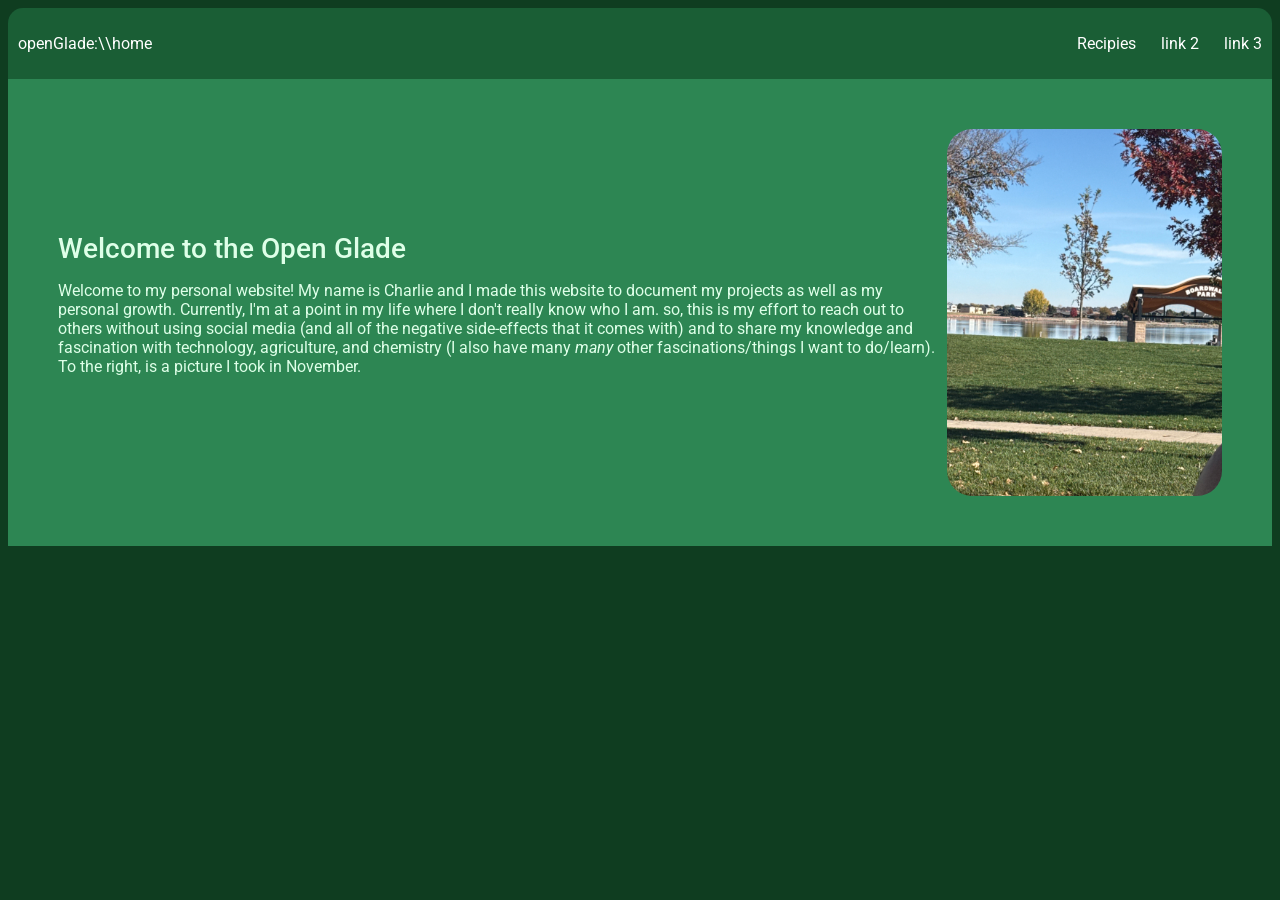
==== index.html @ ca5a887c "Update header title for consistency with branding" ====
<!DOCTYPE html>
<html lang="en">
<head>
    <link rel="stylesheet" href="stylesheets/home.css">
    <meta charset="UTF-8">
    <meta name="viewport" content="width=device-width, initial-scale=1.0">
    <title>Welcome!!</title>
</head>
<body>
    <div class="header">
        <div class="title">openGlade:\\home</div>

            <ul class="links">
                <l1><a href="recipies/recipies-toc.html">Recipies</a></l1>
                <l1><a href="#">link 2</a></l1>
                <l1><a href="#">link 3</a></l1>
            </ul>
        </div>

    <div class="title-bar">
        <div class="text">
            <div class="title">Welcome to the Open Glade</div>
            <P>Welcome to my personal website! My name is Charlie and I made this website to document my projects as well as my personal growth. Currently, I'm at a point in my life where I don't really know who I am. so, this is my effort to reach out to others without using social media (and all of the negative side-effects that it comes with) and to share my knowledge and fascination with technology, agriculture, and chemistry (I also have many <em>many</em> other fascinations/things I want to do/learn). To the right, is a picture I took in November.</P>
        </div>
            <img style="width: 275px;" src="images/home-images/outdoorpic1.jpg"
    </div>
</body>
</html>
---- stylesheets/home.css ----
@import url('https://fonts.googleapis.com/css2?family=Roboto:ital,wght@0,100..900;1,100..900&display=swap');

body {
    font-family: 'roboto', sans-serif;
    background-color: #0F3D20;
    color: white;
}
.header {
    padding: 10px;
    border-style: solid;
    border-top-left-radius: 15px;
    border-top-right-radius: 15px;
    border-width: 0px;
    background-color: #1A5E35;
    display: flex;
    flex-direction: row;
    justify-content: space-between;
    align-items: center;
}

.links {
    display: flex;
    gap: 25px;
}

.links a {
    color: white;
    text-decoration: none;
}
.links li {
    list-style: none;
}

.title-bar {
    background-color: #2D8653;
    display: flex;
    align-items: center;
    padding: 50px;
}
.title-bar img {
    border-style: none;
    border-radius: 25px;
}

.text {
    padding-right: 10px;
    color: rgb(222, 255, 232);
}

.title-bar .title {
    font-size: 28px;
    font-weight: 500;
}
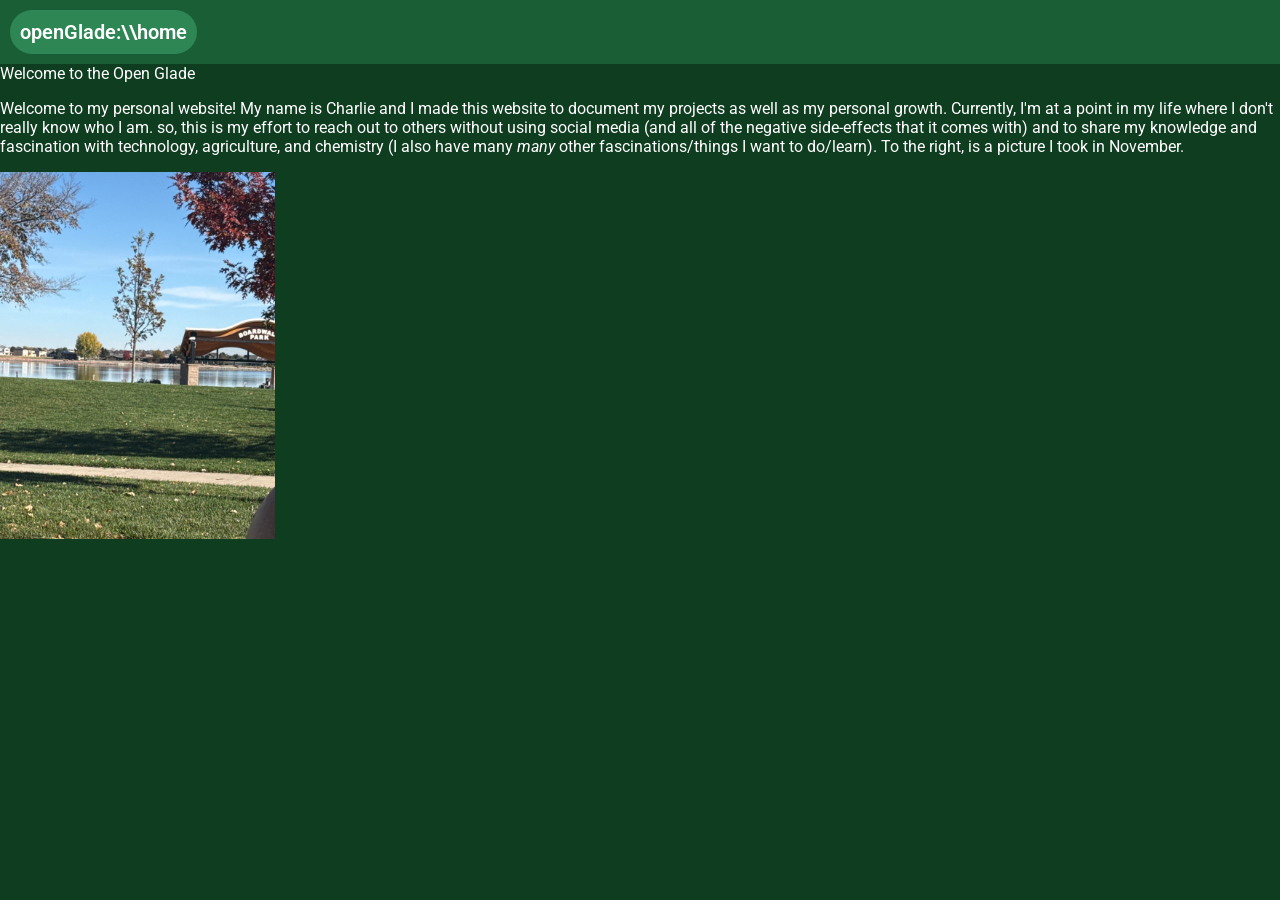
==== commit 7f506dc3: "Refactor index.html and home.css for improved structure and styling consistency" ====
--- a/index.html
+++ b/index.html
@@ -7,22 +7,16 @@
     <title>Welcome!!</title>
 </head>
 <body>
-    <div class="header">
-        <div class="title">openGlade:\\home</div>
-
-            <ul class="links">
-                <l1><a href="recipies/recipies-toc.html">Recipies</a></l1>
-                <l1><a href="#">link 2</a></l1>
-                <l1><a href="#">link 3</a></l1>
-            </ul>
-        </div>
-
+    <div id="header">
+        <div id="title">openGlade:\\home</div>
+  
+    </div>
     <div class="title-bar">
         <div class="text">
             <div class="title">Welcome to the Open Glade</div>
             <P>Welcome to my personal website! My name is Charlie and I made this website to document my projects as well as my personal growth. Currently, I'm at a point in my life where I don't really know who I am. so, this is my effort to reach out to others without using social media (and all of the negative side-effects that it comes with) and to share my knowledge and fascination with technology, agriculture, and chemistry (I also have many <em>many</em> other fascinations/things I want to do/learn). To the right, is a picture I took in November.</P>
         </div>
-            <img style="width: 275px;" src="images/home-images/outdoorpic1.jpg"
+            <img style="width: 275px;" src="images/home-images/outdoorpic1.jpg">
     </div>
 </body>
 </html>
--- a/stylesheets/home.css
+++ b/stylesheets/home.css
@@ -1,53 +1,26 @@
 @import url('https://fonts.googleapis.com/css2?family=Roboto:ital,wght@0,100..900;1,100..900&display=swap');
-
+/** body styles **/
 body {
+    margin: 0px;
     font-family: 'roboto', sans-serif;
     background-color: #0F3D20;
     color: white;
 }
-.header {
+
+#header {
+    background-color: #1A5E35;
     padding: 10px;
-    border-style: solid;
-    border-top-left-radius: 15px;
-    border-top-right-radius: 15px;
-    border-width: 0px;
-    background-color: #1A5E35;
+
     display: flex;
     flex-direction: row;
     justify-content: space-between;
     align-items: center;
 }
 
-.links {
-    display: flex;
-    gap: 25px;
+#header #title {
+    background-color: #2D8653;
+    padding: 10px;
+    border-radius: 25px;
+    font-size: 20px;
+    font-weight: 600;
 }
-
-.links a {
-    color: white;
-    text-decoration: none;
-}
-.links li {
-    list-style: none;
-}
-
-.title-bar {
-    background-color: #2D8653;
-    display: flex;
-    align-items: center;
-    padding: 50px;
-}
-.title-bar img {
-    border-style: none;
-    border-radius: 25px;
-}
-
-.text {
-    padding-right: 10px;
-    color: rgb(222, 255, 232);
-}
-
-.title-bar .title {
-    font-size: 28px;
-    font-weight: 500;
-}
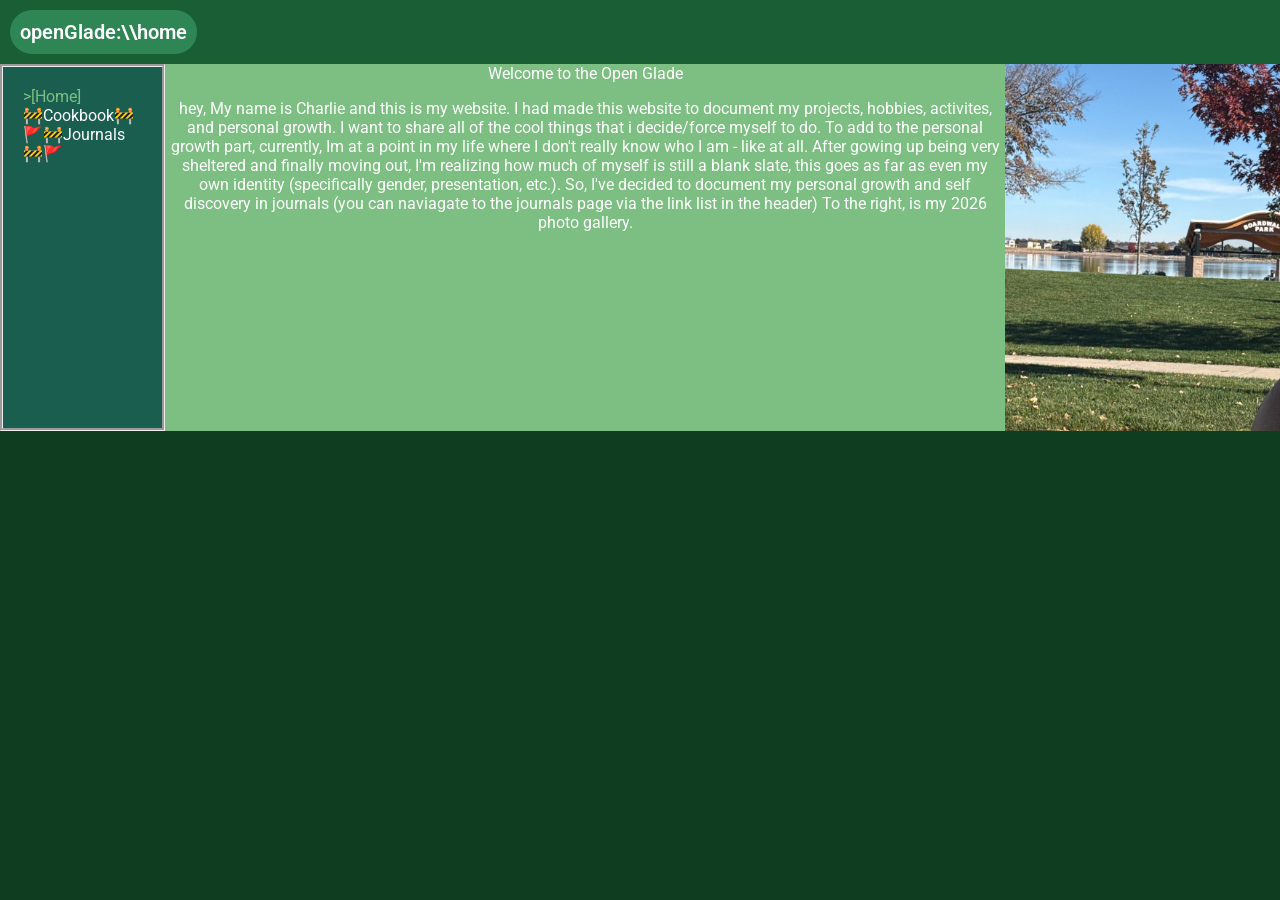
==== commit 3a00f116: "Revamp homepage layout and styles for improved navigation and content presentation" ====
--- a/index.html
+++ b/index.html
@@ -11,12 +11,18 @@
         <div id="title">openGlade:\\home</div>
   
     </div>
-    <div class="title-bar">
-        <div class="text">
-            <div class="title">Welcome to the Open Glade</div>
-            <P>Welcome to my personal website! My name is Charlie and I made this website to document my projects as well as my personal growth. Currently, I'm at a point in my life where I don't really know who I am. so, this is my effort to reach out to others without using social media (and all of the negative side-effects that it comes with) and to share my knowledge and fascination with technology, agriculture, and chemistry (I also have many <em>many</em> other fascinations/things I want to do/learn). To the right, is a picture I took in November.</P>
-        </div>
-            <img style="width: 275px;" src="images/home-images/outdoorpic1.jpg">
+    <div id="body">
+          <div id="nav-bar">
+        <div class="current-page">&gt;[Home]</div>
+        <div>🚧<a href="recipies/recipies-toc.html">Cookbook</a>🚧</div>
+        <div><a href="#">🚩🚧Journals🚧🚩</a></div>
     </div>
+    <div id="text-box">
+        <div id="title">Welcome to the Open Glade</div>
+        <P>hey, My name is Charlie and this is my website. I had made this website to document my projects, hobbies, activites, and personal growth. I want to share all of the cool things that i decide/force myself to do. To add to the personal growth part, currently, Im at a point in my life where I don't really know who I am - like at all. After gowing up being very sheltered and finally moving out, I'm realizing how much of myself is still a blank slate, this goes as far as even my own identity (specifically gender, presentation, etc.). So, I've decided to document my personal growth and self discovery in journals (you can naviagate to the journals page via the link list in the header) To the right, is my 2026 photo gallery.</P>
+    </div>
+        <img style="width: 275px;" src="images/home-images/outdoorpic1.jpg">
+    </div>
+
 </body>
 </html>
--- a/stylesheets/home.css
+++ b/stylesheets/home.css
@@ -7,6 +7,7 @@
     color: white;
 }
 
+/** header styles **/
 #header {
     background-color: #1A5E35;
     padding: 10px;
@@ -16,11 +17,38 @@
     justify-content: space-between;
     align-items: center;
 }
-
 #header #title {
     background-color: #2D8653;
     padding: 10px;
     border-radius: 25px;
     font-size: 20px;
     font-weight: 600;
+    display: flex;
+    flex-wrap: wrap;
 }
+
+/** nav bar styles**/
+#nav-bar {
+    padding: 20px;
+    width: 700px;
+    border-style: groove;
+    background-color: #1a5e4f;
+    display: flex;
+    flex-direction: column;
+}
+#nav-bar a {
+    text-decoration: none;
+    color: white;
+}
+.current-page {
+    color: #7DBF82;
+}
+
+/**inner body styles**/
+#body {
+    display: flex;
+}
+#text-box {
+    text-align: center;
+    background-color: #7DBF82;
+}
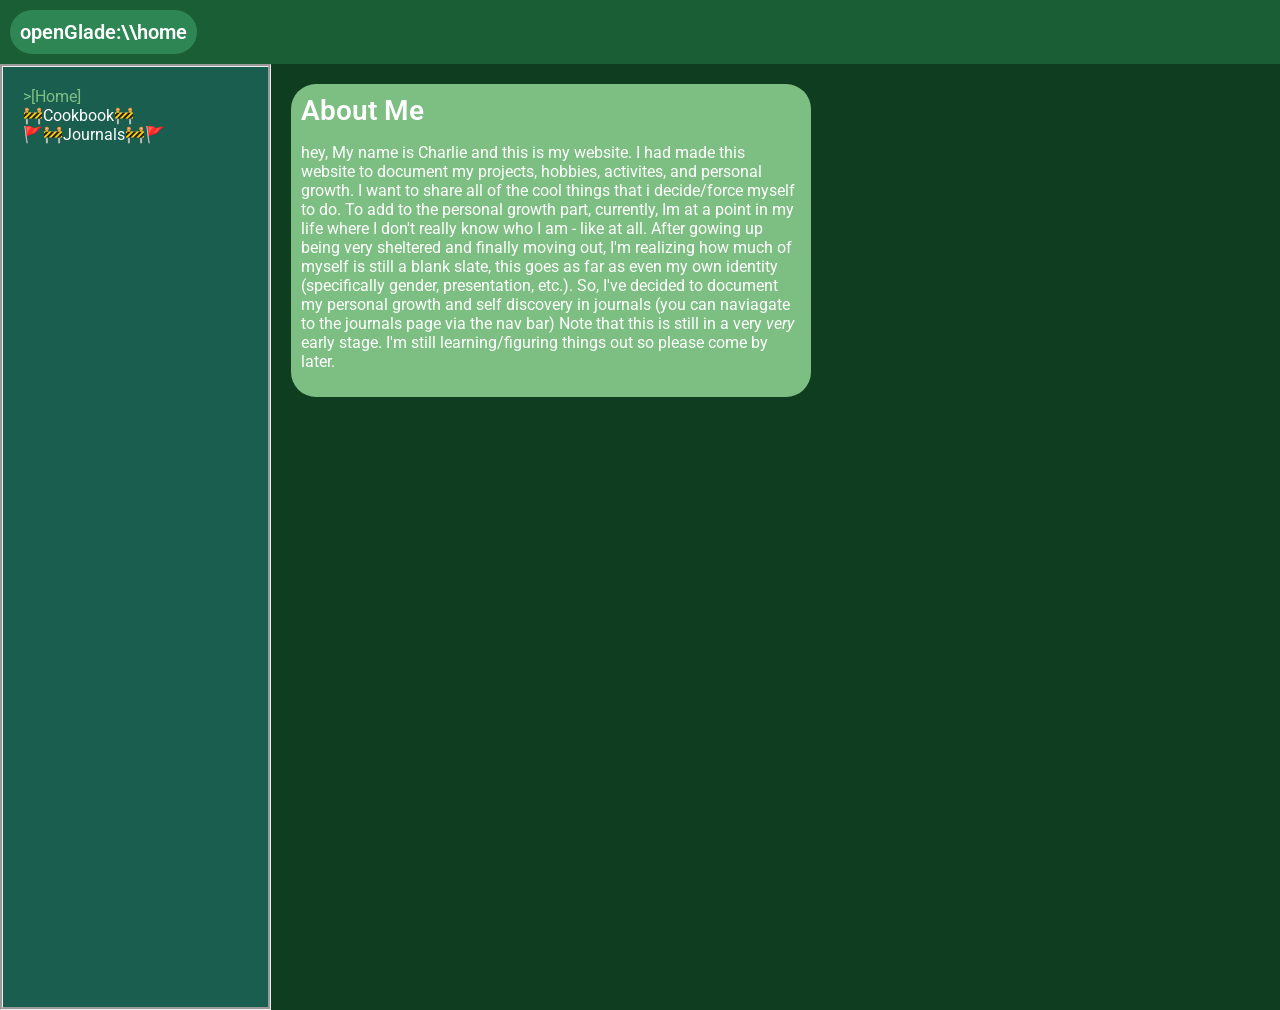
==== commit c2d3313c: "Refactor homepage structure and styles for improved layout and content presentation; add personal in" ====
--- a/index.html
+++ b/index.html
@@ -11,18 +11,18 @@
         <div id="title">openGlade:\\home</div>
   
     </div>
-    <div id="body">
-          <div id="nav-bar">
-        <div class="current-page">&gt;[Home]</div>
-        <div>🚧<a href="recipies/recipies-toc.html">Cookbook</a>🚧</div>
-        <div><a href="#">🚩🚧Journals🚧🚩</a></div>
+    <div class="organizer-h">
+        <div id="nav-bar">
+            <div class="current-page">&gt;[Home]</div>
+            <div>🚧<a href="recipies/recipies-toc.html">Cookbook</a>🚧</div>
+            <div><a href="#">🚩🚧Journals🚧🚩</a></div>
+        </div>
+        <div id="body">
+            <div id="text-box">
+                <div id="title">About Me</div>
+                    <P>hey, My name is Charlie and this is my website. I had made this website to document my projects, hobbies, activites, and personal growth. I want to share all of the cool things that i decide/force myself to do. To add to the personal growth part, currently, Im at a point in my life where I don't really know who I am - like at all. After gowing up being very sheltered and finally moving out, I'm realizing how much of myself is still a blank slate, this goes as far as even my own identity (specifically gender, presentation, etc.). So, I've decided to document my personal growth and self discovery in journals (you can naviagate to the journals page via the nav bar) Note that this is still in a very <em>very</em> early stage. I'm still learning/figuring things out so please come by later.</P>
+            </div>
+        </div>
     </div>
-    <div id="text-box">
-        <div id="title">Welcome to the Open Glade</div>
-        <P>hey, My name is Charlie and this is my website. I had made this website to document my projects, hobbies, activites, and personal growth. I want to share all of the cool things that i decide/force myself to do. To add to the personal growth part, currently, Im at a point in my life where I don't really know who I am - like at all. After gowing up being very sheltered and finally moving out, I'm realizing how much of myself is still a blank slate, this goes as far as even my own identity (specifically gender, presentation, etc.). So, I've decided to document my personal growth and self discovery in journals (you can naviagate to the journals page via the link list in the header) To the right, is my 2026 photo gallery.</P>
-    </div>
-        <img style="width: 275px;" src="images/home-images/outdoorpic1.jpg">
-    </div>
-
 </body>
 </html>
--- a/stylesheets/home.css
+++ b/stylesheets/home.css
@@ -30,11 +30,13 @@
 /** nav bar styles**/
 #nav-bar {
     padding: 20px;
-    width: 700px;
+    width: 225px;
     border-style: groove;
     background-color: #1a5e4f;
     display: flex;
+    flex-shrink: 0;
     flex-direction: column;
+    min-height: 100vh;
 }
 #nav-bar a {
     text-decoration: none;
@@ -47,8 +49,24 @@
 /**inner body styles**/
 #body {
     display: flex;
+    align-items: start;
+}
+.organizer-h {
+    display: flex;
 }
 #text-box {
-    text-align: center;
     background-color: #7DBF82;
+    padding: 10px;
+    margin: 20px;
+    width: 500px;
+    display: flex;
+    flex-direction: column;
+    border-radius: 25px;
 }
+#text-box #title {
+    font-size: 28px;
+    font-weight: 600;
+}
+#text-box p {
+
+}
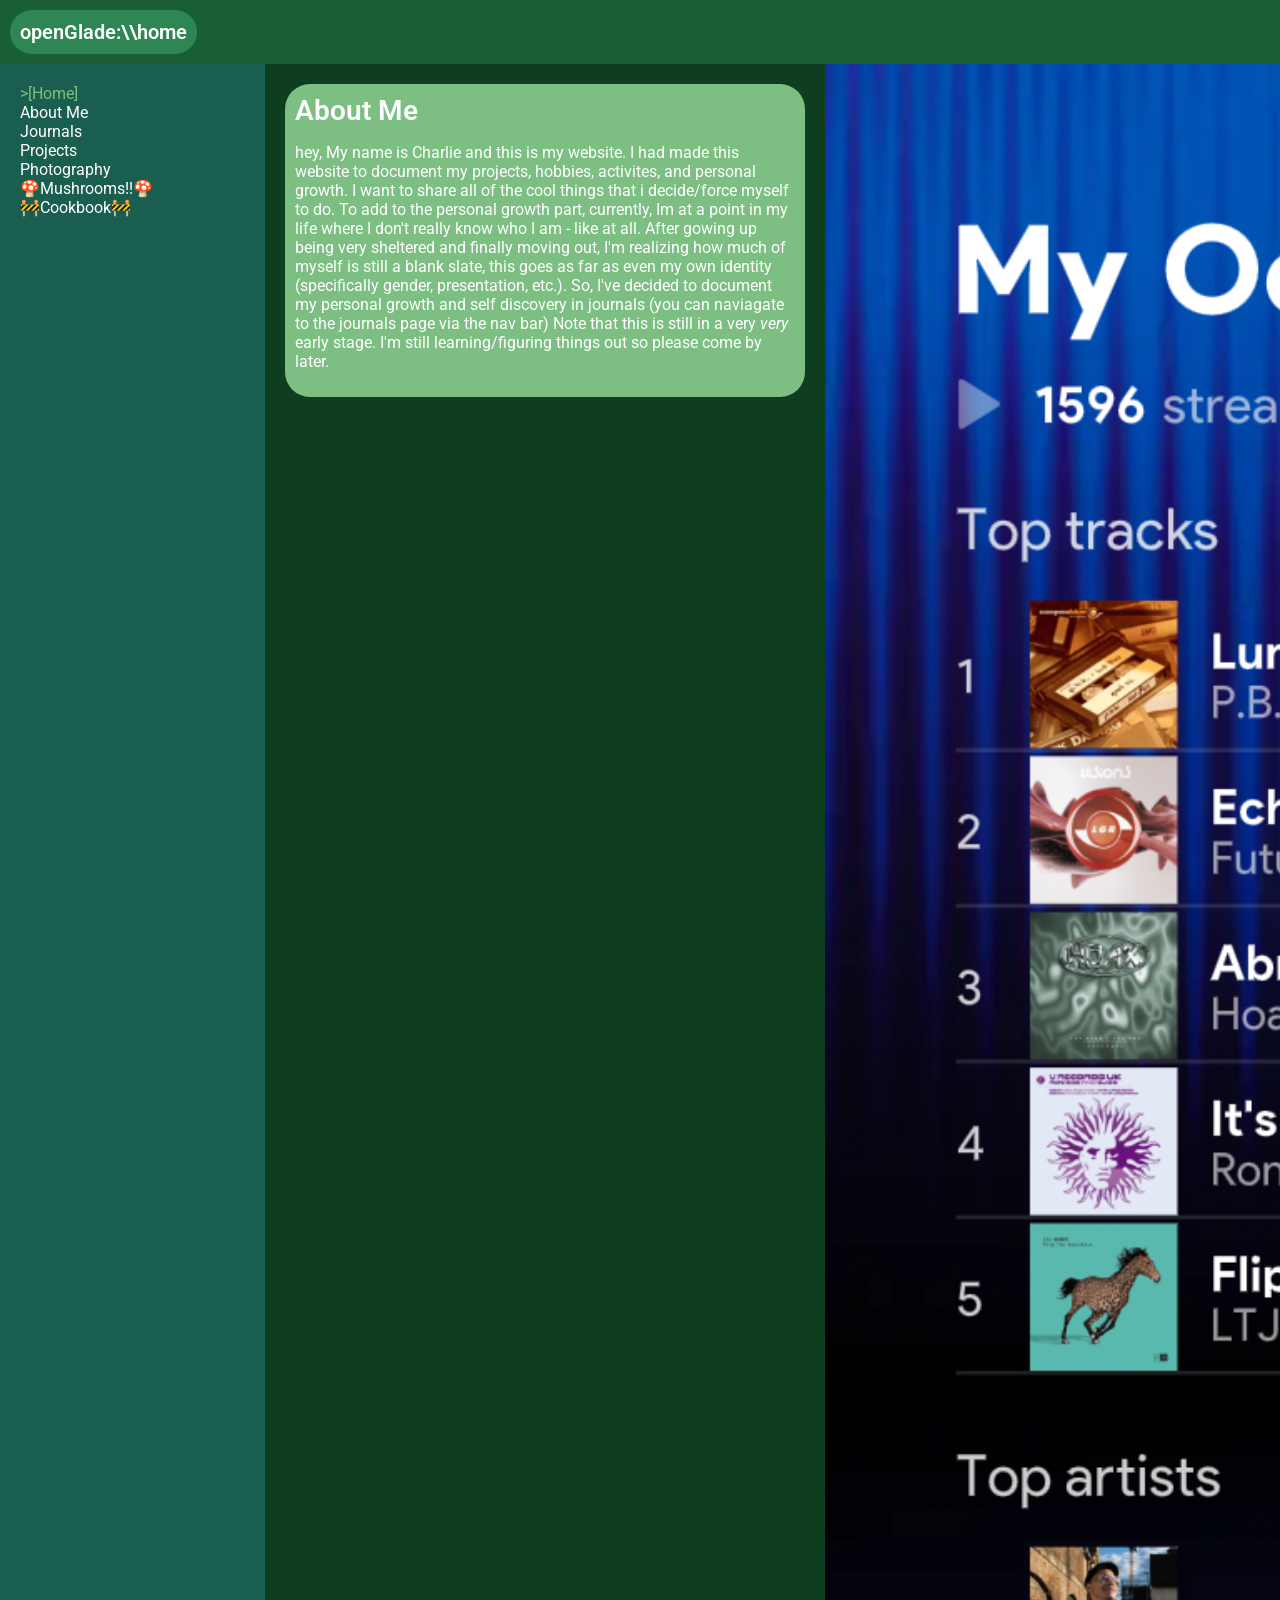
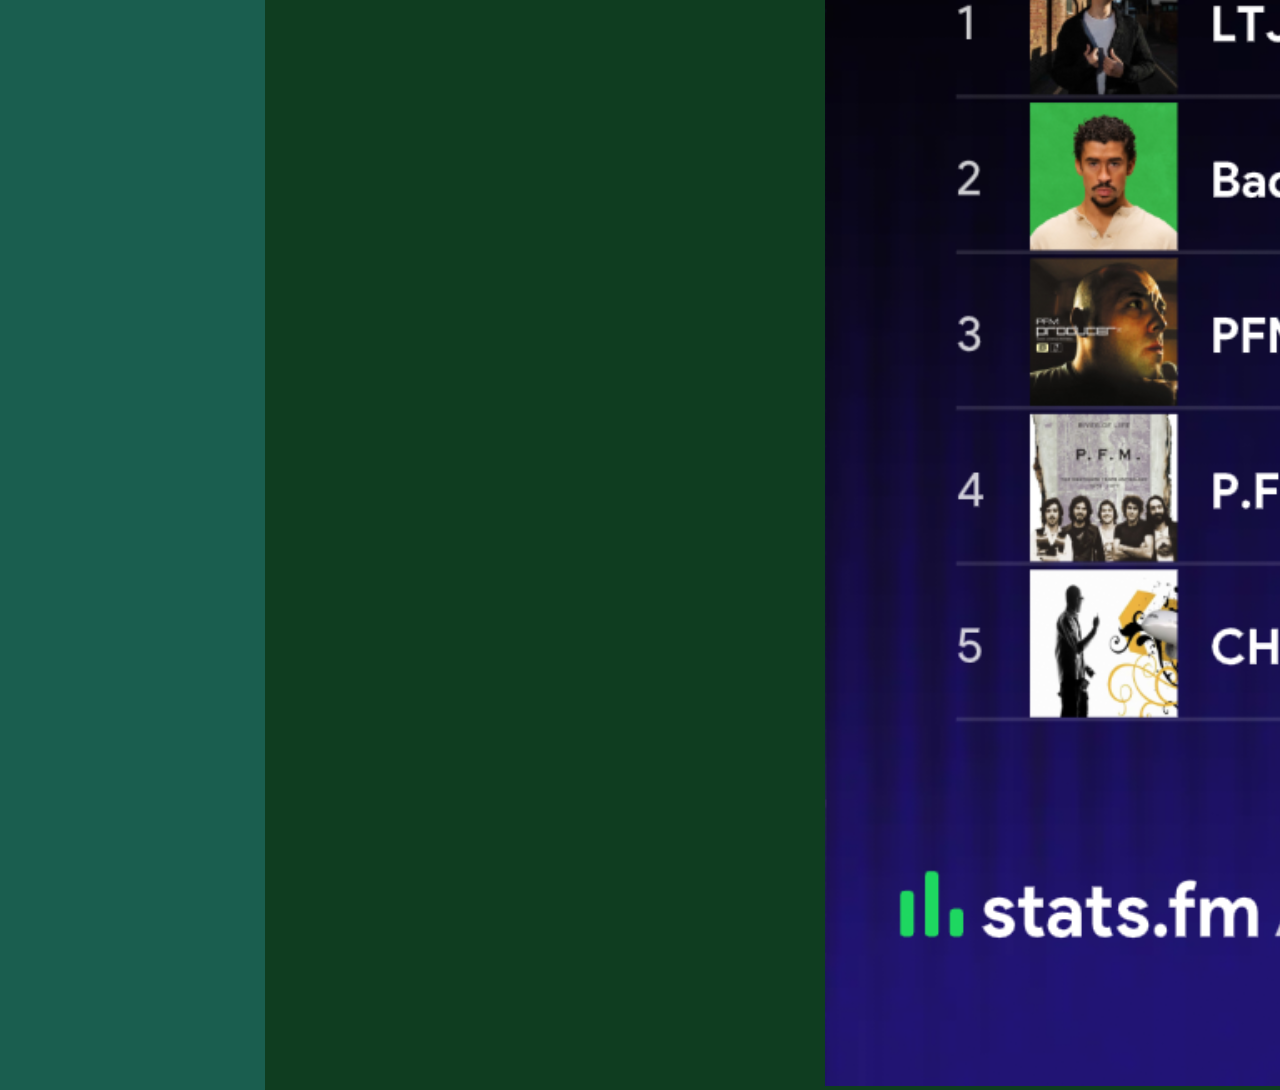
==== commit 3c10ae80: "Update homepage navigation and activities bar" ====
--- a/index.html
+++ b/index.html
@@ -14,15 +14,24 @@
     <div class="organizer-h">
         <div id="nav-bar">
             <div class="current-page">&gt;[Home]</div>
-            <div>🚧<a href="recipies/recipies-toc.html">Cookbook</a>🚧</div>
-            <div><a href="#">🚩🚧Journals🚧🚩</a></div>
+            <div><a href="#">About Me</a>
+                <div><a href="#">Journals</a></div>
+            </div>
+            <div><a href="#">Projects</a>
+                <div><a href="#">Photography</a></div>
+                <div><a href="#">🍄Mushrooms!!🍄</a></div>
+                <div>🚧<a href="recipies/recipies-toc.html">Cookbook</a>🚧</div>
+            </div>
         </div>
-        <div id="body">
+        <div id="upper-section">
             <div id="text-box">
                 <div id="title">About Me</div>
                     <P>hey, My name is Charlie and this is my website. I had made this website to document my projects, hobbies, activites, and personal growth. I want to share all of the cool things that i decide/force myself to do. To add to the personal growth part, currently, Im at a point in my life where I don't really know who I am - like at all. After gowing up being very sheltered and finally moving out, I'm realizing how much of myself is still a blank slate, this goes as far as even my own identity (specifically gender, presentation, etc.). So, I've decided to document my personal growth and self discovery in journals (you can naviagate to the journals page via the nav bar) Note that this is still in a very <em>very</em> early stage. I'm still learning/figuring things out so please come by later.</P>
             </div>
         </div>
+        <div id="activities-bar">
+            <img src="images/showcase/statsfm-october-2026.png">
+        </div>
     </div>
 </body>
 </html>
--- a/stylesheets/home.css
+++ b/stylesheets/home.css
@@ -31,7 +31,6 @@
 #nav-bar {
     padding: 20px;
     width: 225px;
-    border-style: groove;
     background-color: #1a5e4f;
     display: flex;
     flex-shrink: 0;
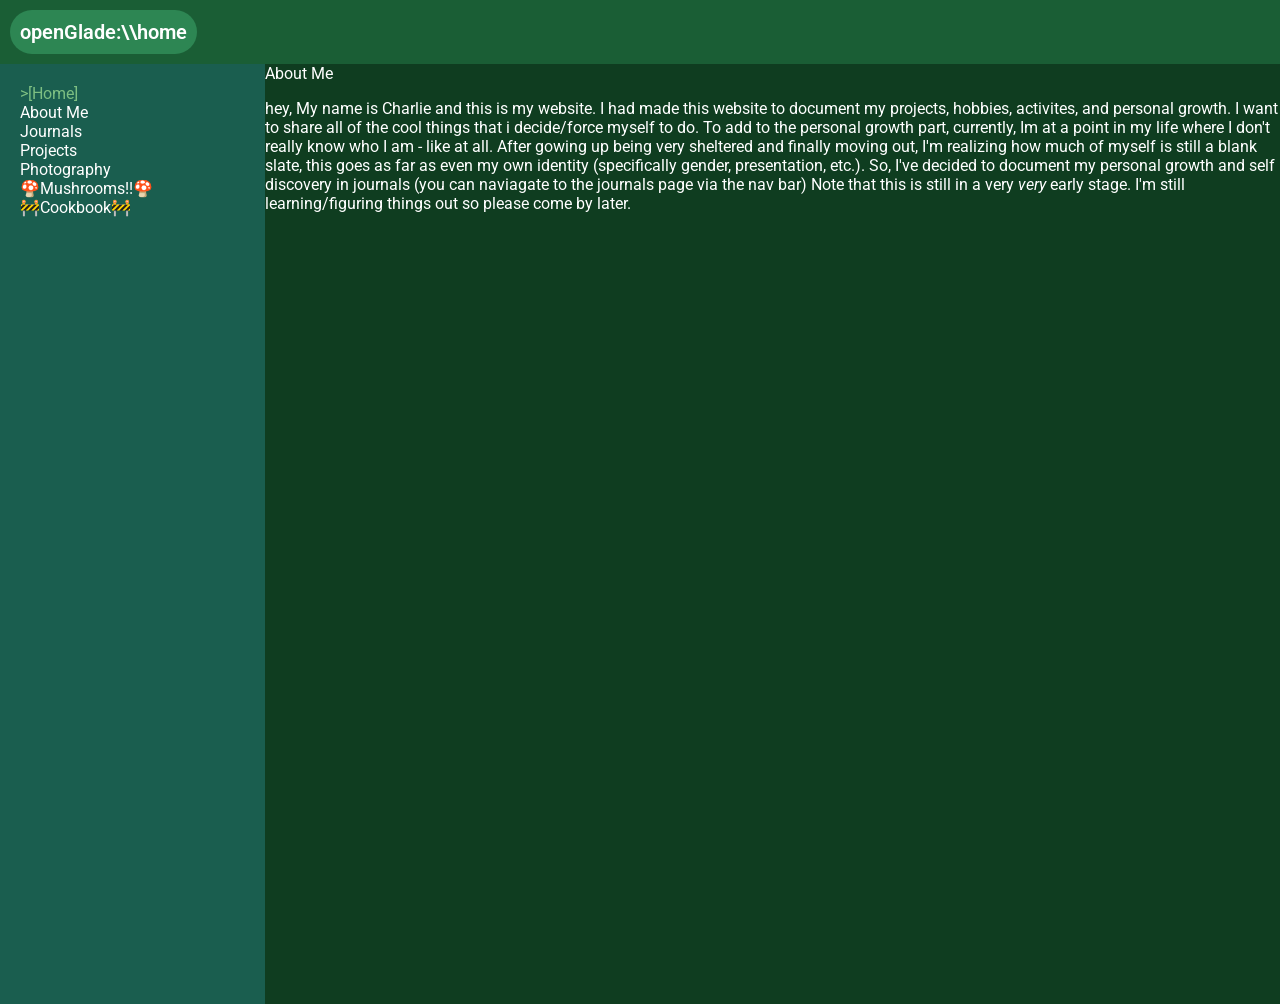
==== commit f4fc6815: "Refactor index.html to improve structure and remove unnecessary sections" ====
--- a/index.html
+++ b/index.html
@@ -23,15 +23,12 @@
                 <div>🚧<a href="recipies/recipies-toc.html">Cookbook</a>🚧</div>
             </div>
         </div>
-        <div id="upper-section">
-            <div id="text-box">
+           <div id="body">
+             <div id="deco-box1">
                 <div id="title">About Me</div>
-                    <P>hey, My name is Charlie and this is my website. I had made this website to document my projects, hobbies, activites, and personal growth. I want to share all of the cool things that i decide/force myself to do. To add to the personal growth part, currently, Im at a point in my life where I don't really know who I am - like at all. After gowing up being very sheltered and finally moving out, I'm realizing how much of myself is still a blank slate, this goes as far as even my own identity (specifically gender, presentation, etc.). So, I've decided to document my personal growth and self discovery in journals (you can naviagate to the journals page via the nav bar) Note that this is still in a very <em>very</em> early stage. I'm still learning/figuring things out so please come by later.</P>
+                <P>hey, My name is Charlie and this is my website. I had made this website to document my projects, hobbies, activites, and personal growth. I want to share all of the cool things that i decide/force myself to do. To add to the personal growth part, currently, Im at a point in my life where I don't really know who I am - like at all. After gowing up being very sheltered and finally moving out, I'm realizing how much of myself is still a blank slate, this goes as far as even my own identity (specifically gender, presentation, etc.). So, I've decided to document my personal growth and self discovery in journals (you can naviagate to the journals page via the nav bar) Note that this is still in a very <em>very</em> early stage. I'm still learning/figuring things out so please come by later.</P>
             </div>
-        </div>
-        <div id="activities-bar">
-            <img src="images/showcase/statsfm-october-2026.png">
-        </div>
+           </div>
     </div>
 </body>
 </html>
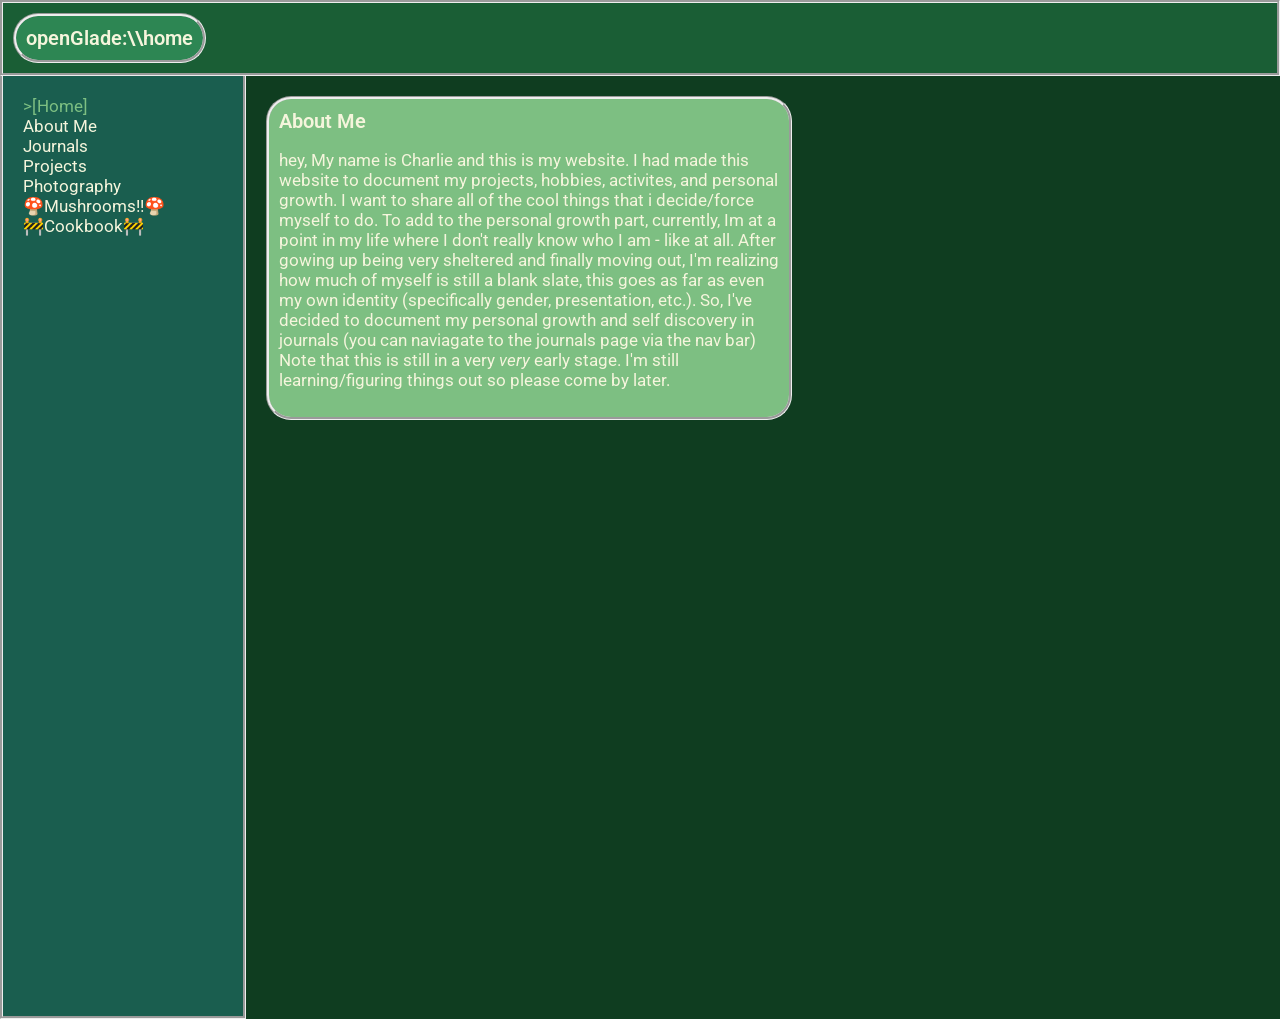
==== commit e63041df: "Refactor index.html and home.css for improved structure and styling; add global elements template gu" ====
--- a/index.html
+++ b/index.html
@@ -9,7 +9,6 @@
 <body>
     <div id="header">
         <div id="title">openGlade:\\home</div>
-  
     </div>
     <div class="organizer-h">
         <div id="nav-bar">
@@ -23,12 +22,12 @@
                 <div>🚧<a href="recipies/recipies-toc.html">Cookbook</a>🚧</div>
             </div>
         </div>
-           <div id="body">
-             <div id="deco-box1">
+        <div id="body">
+             <div id="text-box1">
                 <div id="title">About Me</div>
                 <P>hey, My name is Charlie and this is my website. I had made this website to document my projects, hobbies, activites, and personal growth. I want to share all of the cool things that i decide/force myself to do. To add to the personal growth part, currently, Im at a point in my life where I don't really know who I am - like at all. After gowing up being very sheltered and finally moving out, I'm realizing how much of myself is still a blank slate, this goes as far as even my own identity (specifically gender, presentation, etc.). So, I've decided to document my personal growth and self discovery in journals (you can naviagate to the journals page via the nav bar) Note that this is still in a very <em>very</em> early stage. I'm still learning/figuring things out so please come by later.</P>
             </div>
-           </div>
+        </div>
     </div>
 </body>
 </html>
--- a/stylesheets/home.css
+++ b/stylesheets/home.css
@@ -1,37 +1,52 @@
 @import url('https://fonts.googleapis.com/css2?family=Roboto:ital,wght@0,100..900;1,100..900&display=swap');
-/** body styles **/
+
+/*global styles*/
 body {
-    margin: 0px;
+    font-size: 17px;
     font-family: 'roboto', sans-serif;
     background-color: #0F3D20;
-    color: white;
+    color: #f5f5dc;
+    margin: 0px;
 }
 
-/** header styles **/
+#title {
+    font-size: 20px;
+    font-weight: 600;
+}
+/*misc CSS*/
+.organizer-h {
+    display: flex;
+    flex-direction: row;
+}
+.current-page {
+    color: #7DBF82;
+}
+
+/*element-specific --> header*/
 #header {
     background-color: #1A5E35;
     padding: 10px;
-
+    border-style: groove;
     display: flex;
     flex-direction: row;
     justify-content: space-between;
     align-items: center;
 }
+
 #header #title {
     background-color: #2D8653;
     padding: 10px;
+    border-style: groove;
     border-radius: 25px;
-    font-size: 20px;
-    font-weight: 600;
-    display: flex;
-    flex-wrap: wrap;
 }
 
-/** nav bar styles**/
+/*element-specific --> nav-bar*/
 #nav-bar {
+    background-color: #1A5E4F;
     padding: 20px;
-    width: 225px;
-    background-color: #1a5e4f;
+    width: 200px;
+    border-style: groove;
+    border-top-style: none;
     display: flex;
     flex-shrink: 0;
     flex-direction: column;
@@ -39,33 +54,18 @@
 }
 #nav-bar a {
     text-decoration: none;
-    color: white;
-}
-.current-page {
-    color: #7DBF82;
+    color: beige;
 }
 
-/**inner body styles**/
-#body {
-    display: flex;
-    align-items: start;
-}
-.organizer-h {
-    display: flex;
-}
-#text-box {
+
+/*text boxes*/
+#text-box1 {
     background-color: #7DBF82;
     padding: 10px;
     margin: 20px;
     width: 500px;
+    border-style: groove;
+    border-radius: 25px;
     display: flex;
     flex-direction: column;
-    border-radius: 25px;
-}
-#text-box #title {
-    font-size: 28px;
-    font-weight: 600;
-}
-#text-box p {
-
 }
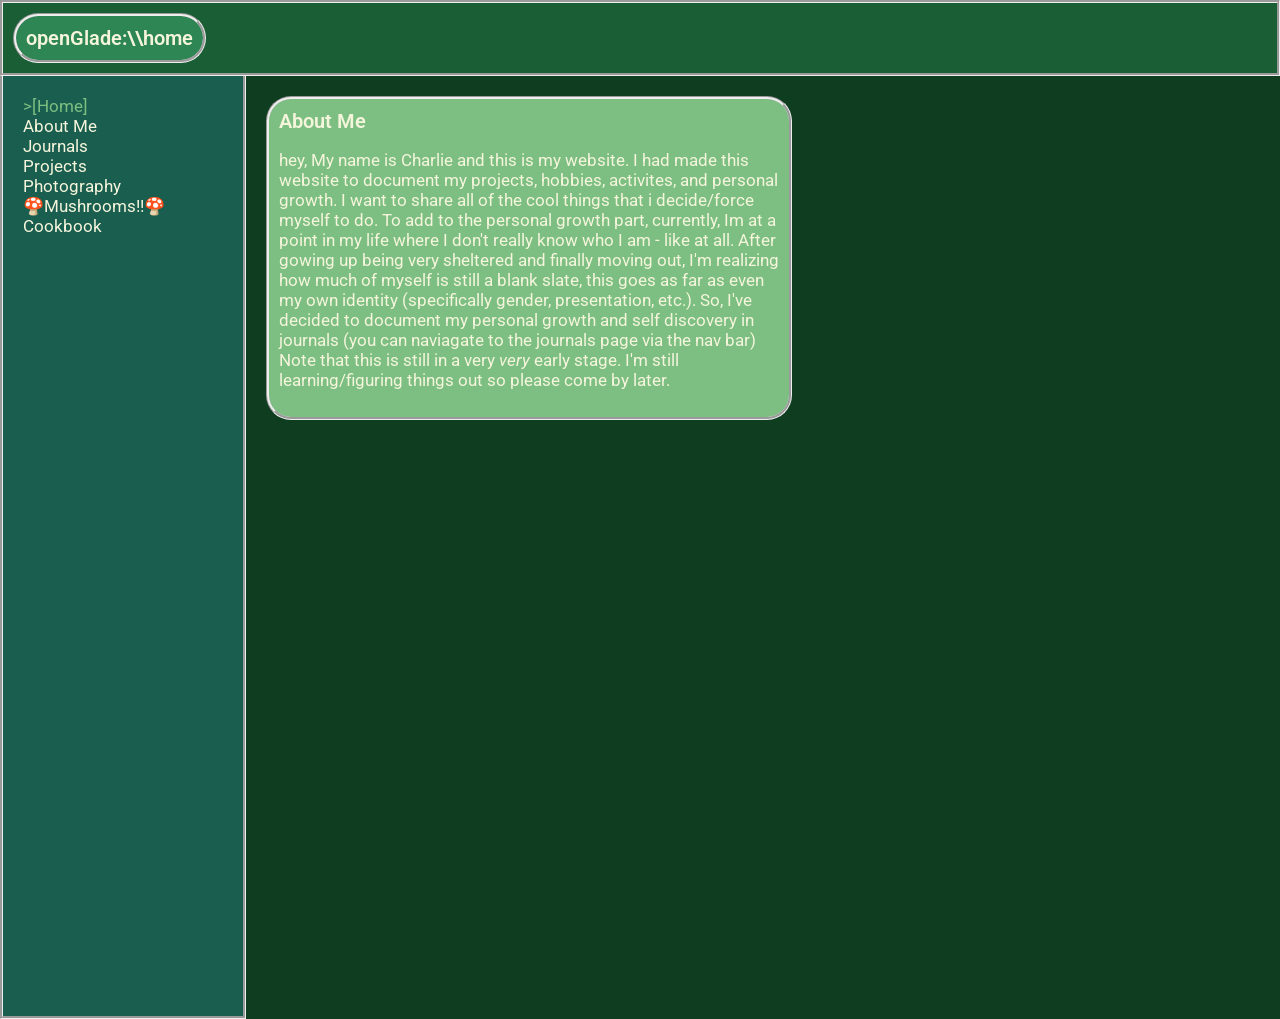
==== commit 0897ab8c: "Remove construction icons from Cookbook link in navbar for cleaner presentation" ====
--- a/index.html
+++ b/index.html
@@ -19,7 +19,7 @@
             <div><a href="#">Projects</a>
                 <div><a href="#">Photography</a></div>
                 <div><a href="#">🍄Mushrooms!!🍄</a></div>
-                <div>🚧<a href="recipies/recipies-toc.html">Cookbook</a>🚧</div>
+                <div><a href="recipies/recipies-toc.html">Cookbook</a></div>
             </div>
         </div>
         <div id="body">
--- a/stylesheets/home.css
+++ b/stylesheets/home.css
@@ -18,9 +18,7 @@
     display: flex;
     flex-direction: row;
 }
-.current-page {
-    color: #7DBF82;
-}
+
 
 /*element-specific --> header*/
 #header {
@@ -56,7 +54,9 @@
     text-decoration: none;
     color: beige;
 }
-
+.current-page {
+    color: #7DBF82;
+}
 
 /*text boxes*/
 #text-box1 {
